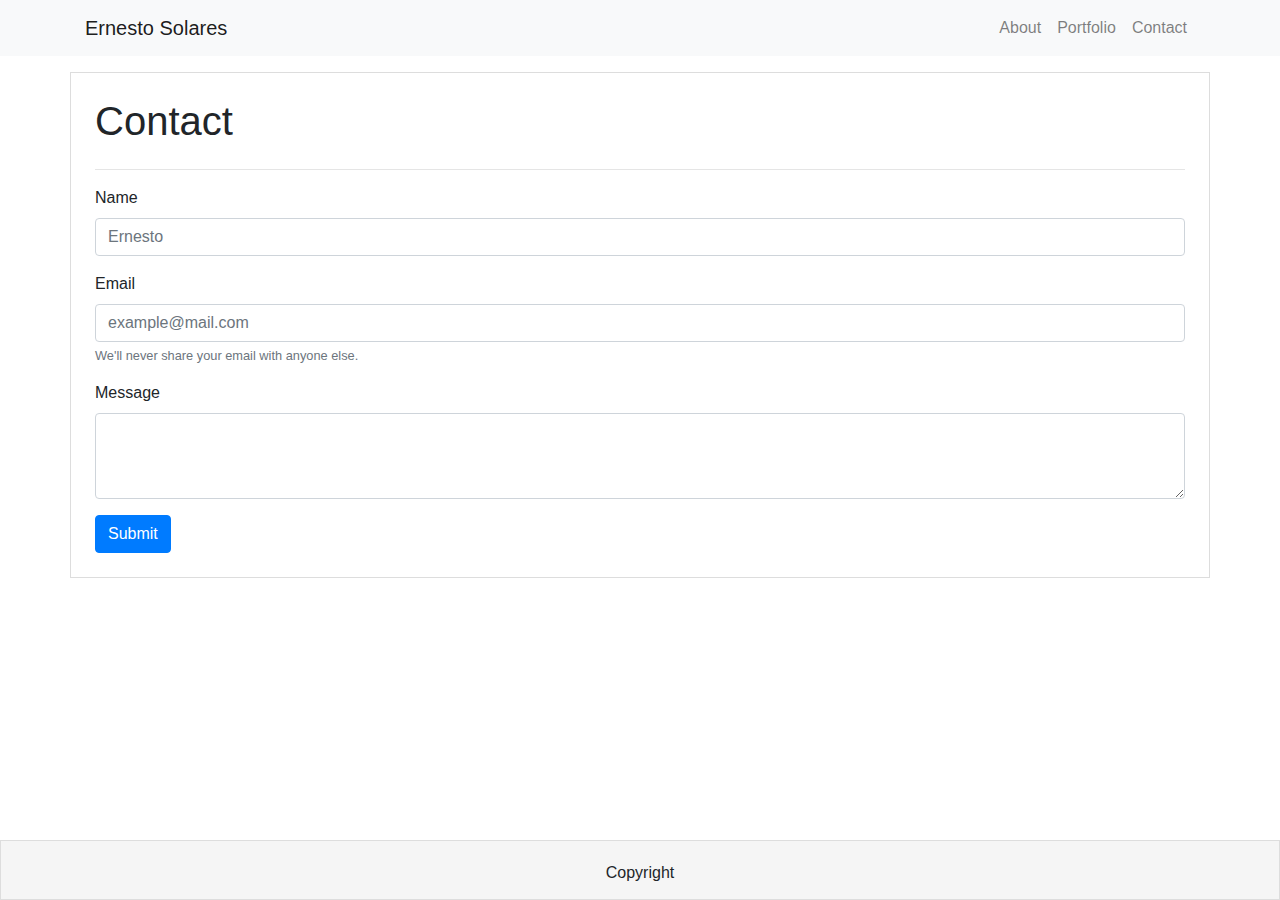
==== contact.html @ 0cf48581 "index, portfolio & contact almost finished" ====
<!DOCTYPE html>
<html lang="en">

<head>
    <meta charset="UTF-8">
    <meta name="viewport" content="width=device-width, initial-scale=1.0">
    <meta http-equiv="X-UA-Compatible" content="ie=edge">
    <link rel="stylesheet" href="https://stackpath.bootstrapcdn.com/bootstrap/4.3.1/css/bootstrap.min.css"
        integrity="sha384-ggOyR0iXCbMQv3Xipma34MD+dH/1fQ784/j6cY/iJTQUOhcWr7x9JvoRxT2MZw1T" crossorigin="anonymous">
            <link rel="stylesheet" href="style.css">
    <title>Ernesto Solares - Portfolio</title>
</head>

<body>
    <nav class="navbar navbar-expand-lg navbar-light bg-light">

        <div class="container">
            <div class="d-flex flex-grow-1">
                <span class="w-100 d-lg-none d-block">
                    <!-- hidden spacer to center brand on mobile --></span>
                <a class="navbar-brand" href="#">
                    Ernesto Solares
                </a>
                <div class="w-100 text-right">
                    <button class="navbar-toggler" type="button" data-toggle="collapse" data-target="#myNavbar7">
                        <span class="navbar-toggler-icon"></span>
                    </button>
                </div>
            </div>
            <div class="collapse navbar-collapse flex-grow-1 text-right" id="myNavbar7">
                <ul class="navbar-nav ml-auto flex-nowrap">
                    <li class="nav-item">
                        <a href="index.html" class="nav-link">About</a>
                    </li>
                    <li class="nav-item">
                        <a href="portfolio.html" class="nav-link">Portfolio</a>
                    </li>
                    <li class="nav-item">
                        <a href="contact.html" class="nav-link">Contact</a>
                    </li>
                </ul>
            </div>
        </div>
    </nav>

    <div class="container mt-3 mb-3 p-4">
        <div class="row">
            <div class="col-lg-12">
                <h1>Contact</h1>
            </div>
        </div>

        <div class="row">
            <div class="col-lg-12">
                <hr>
            </div>
        </div>

        <div class="row">
            <div class="col-lg-12">
                <form>
                    <div class="form-group">
                        <label for="formGroupExampleInput2">Name</label>
                        <input type="text" class="form-control" id="formGroupExampleInput2" placeholder="Ernesto">
                    </div>
                    <div class="form-group">
                        <label for="exampleInputEmail1">Email</label>
                        <input type="email" class="form-control" id="exampleInputEmail1" aria-describedby="emailHelp"
                            placeholder="example@mail.com">
                        <small id="emailHelp" class="form-text text-muted">We'll never share your email with anyone
                            else.</small>
                    </div>
                    <div class="form-group">
                        <label for="exampleFormControlTextarea1">Message</label>
                        <textarea class="form-control" id="exampleFormControlTextarea1" rows="3"></textarea>
                    </div>

                    <button type="submit" class="btn btn-primary">Submit</button>
                </form>
            </div>
        </div>


    </div>

    <footer class="footer">
            <div class="container">
                    <p class="text-center">Copyright</p>
            </div>
        </footer>
</body>

</html>
---- style.css ----
/* Sticky footer styles
-------------------------------------------------- */
html {
  position: relative;
  min-height: 100%;
}
body {
  /* Margin bottom by footer height */
  margin-bottom: 60px;
  background-image:url('https://darkyer.github.io/Basic-Portfolio/assets/images/leaves.png');
}
.footer {
  position: absolute;
  bottom: 0;
  width: 100%;
  /* Set the fixed height of the footer here */
  height: 60px;
  background-color: #f5f5f5;
  border: 1px solid #dddddd;
}

body > .container 
{
  border: 1px solid #dddddd;
  background-color: white;
  padding: 60px 15px 0;
}

.container .text-center {
  margin: 20px 0;
}
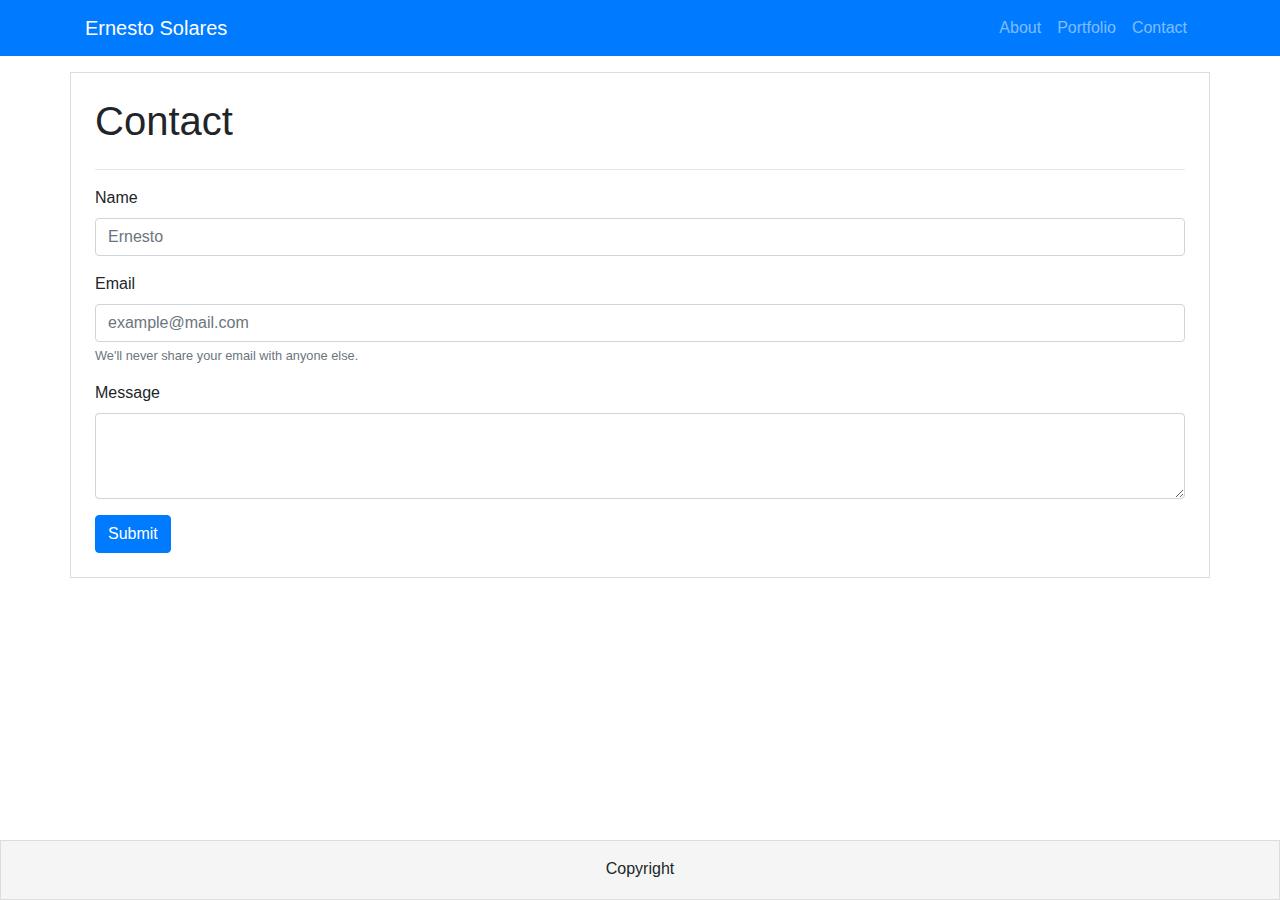
==== commit e018ef53: "finished bootstrap homework" ====
--- a/contact.html
+++ b/contact.html
@@ -7,12 +7,21 @@
     <meta http-equiv="X-UA-Compatible" content="ie=edge">
     <link rel="stylesheet" href="https://stackpath.bootstrapcdn.com/bootstrap/4.3.1/css/bootstrap.min.css"
         integrity="sha384-ggOyR0iXCbMQv3Xipma34MD+dH/1fQ784/j6cY/iJTQUOhcWr7x9JvoRxT2MZw1T" crossorigin="anonymous">
-            <link rel="stylesheet" href="style.css">
+    <link rel="stylesheet" href="style.css">
     <title>Ernesto Solares - Portfolio</title>
+    <script src="https://code.jquery.com/jquery-3.3.1.slim.min.js"
+        integrity="sha384-q8i/X+965DzO0rT7abK41JStQIAqVgRVzpbzo5smXKp4YfRvH+8abtTE1Pi6jizo"
+        crossorigin="anonymous"></script>
+    <script src="https://cdnjs.cloudflare.com/ajax/libs/popper.js/1.14.7/umd/popper.min.js"
+        integrity="sha384-UO2eT0CpHqdSJQ6hJty5KVphtPhzWj9WO1clHTMGa3JDZwrnQq4sF86dIHNDz0W1"
+        crossorigin="anonymous"></script>
+    <script src="https://stackpath.bootstrapcdn.com/bootstrap/4.3.1/js/bootstrap.min.js"
+        integrity="sha384-JjSmVgyd0p3pXB1rRibZUAYoIIy6OrQ6VrjIEaFf/nJGzIxFDsf4x0xIM+B07jRM"
+        crossorigin="anonymous"></script>
 </head>
 
 <body>
-    <nav class="navbar navbar-expand-lg navbar-light bg-light">
+    <nav class="navbar navbar-expand-lg navbar-dark bg-primary">
 
         <div class="container">
             <div class="d-flex flex-grow-1">
@@ -84,10 +93,10 @@
     </div>
 
     <footer class="footer">
-            <div class="container">
-                    <p class="text-center">Copyright</p>
-            </div>
-        </footer>
+        <div class="container">
+            <p class="text-center pt-3">Copyright</p>
+        </div>
+    </footer>
 </body>
 
 </html>--- a/style.css
+++ b/style.css
@@ -6,7 +6,7 @@
 }
 body {
   /* Margin bottom by footer height */
-  margin-bottom: 60px;
+  margin-bottom: 100px;
   background-image:url('https://darkyer.github.io/Basic-Portfolio/assets/images/leaves.png');
 }
 .footer {
@@ -26,6 +26,3 @@
   padding: 60px 15px 0;
 }
 
-.container .text-center {
-  margin: 20px 0;
-}
